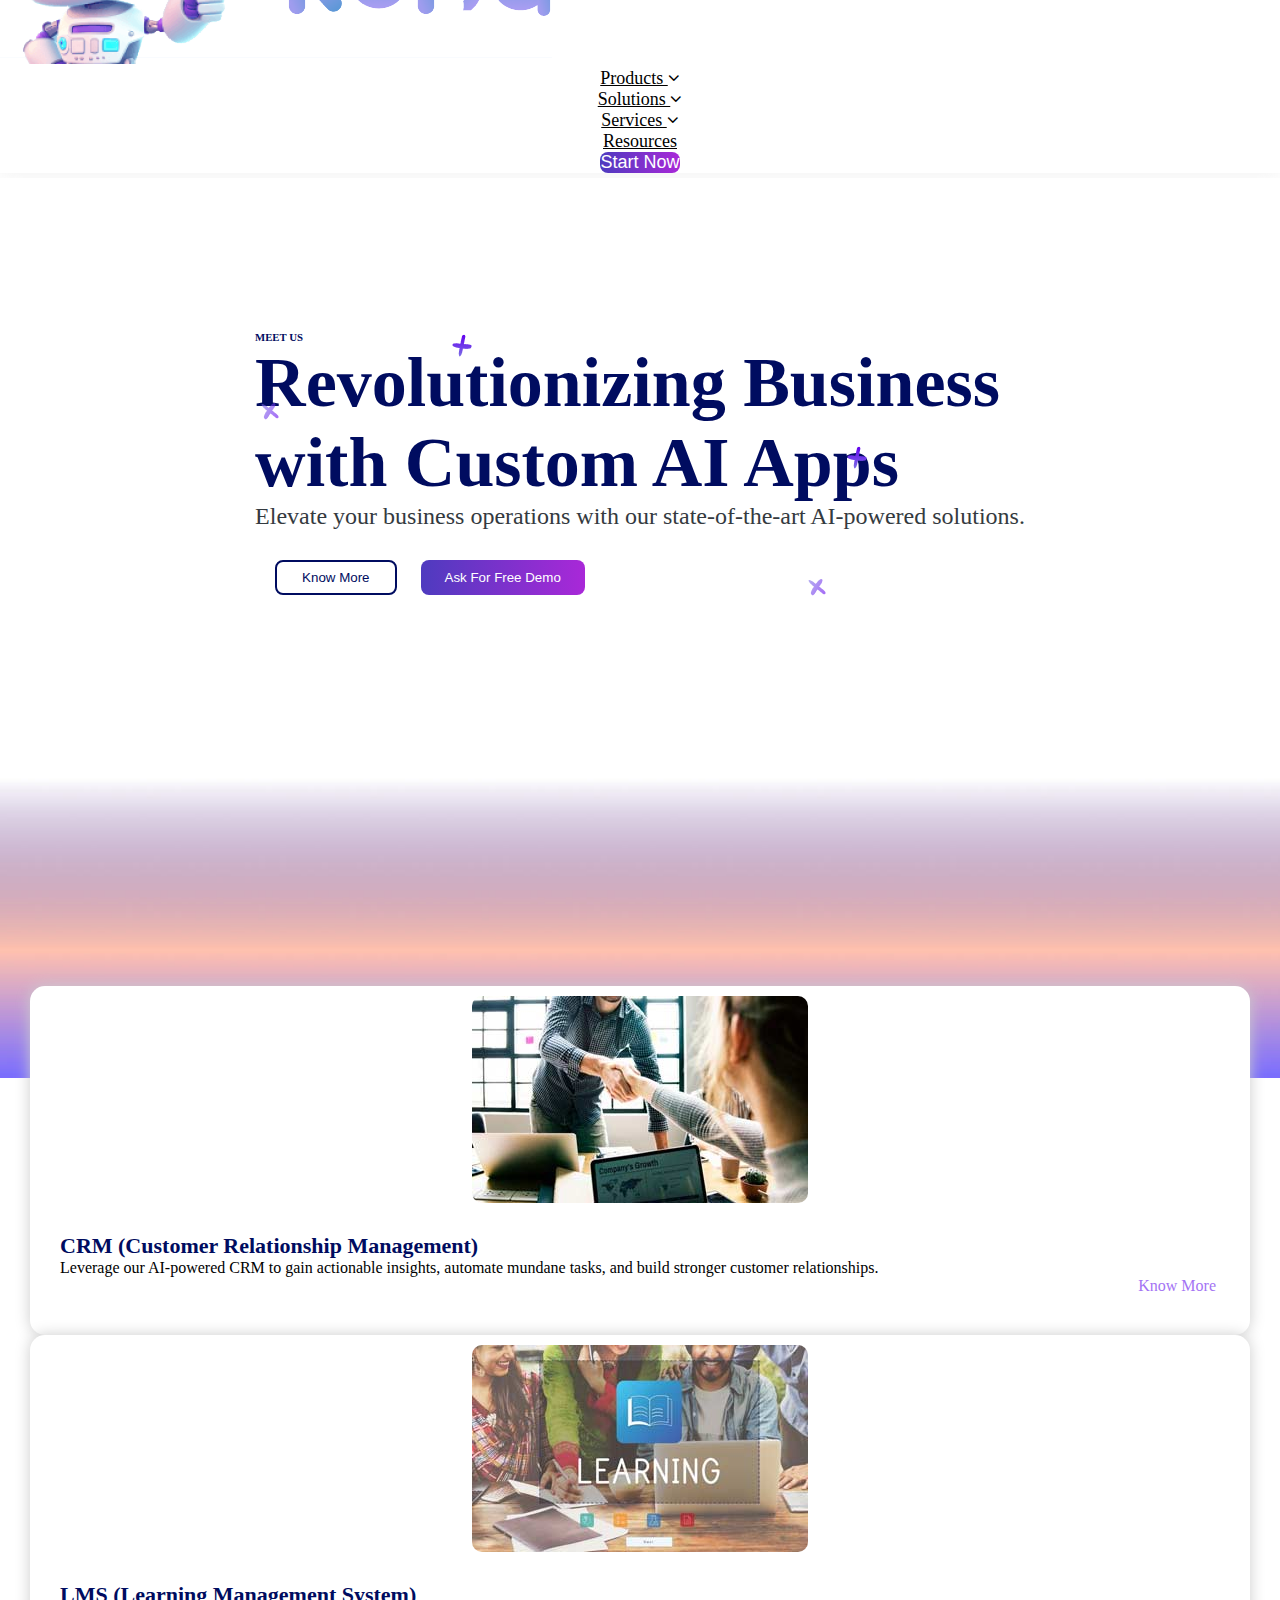
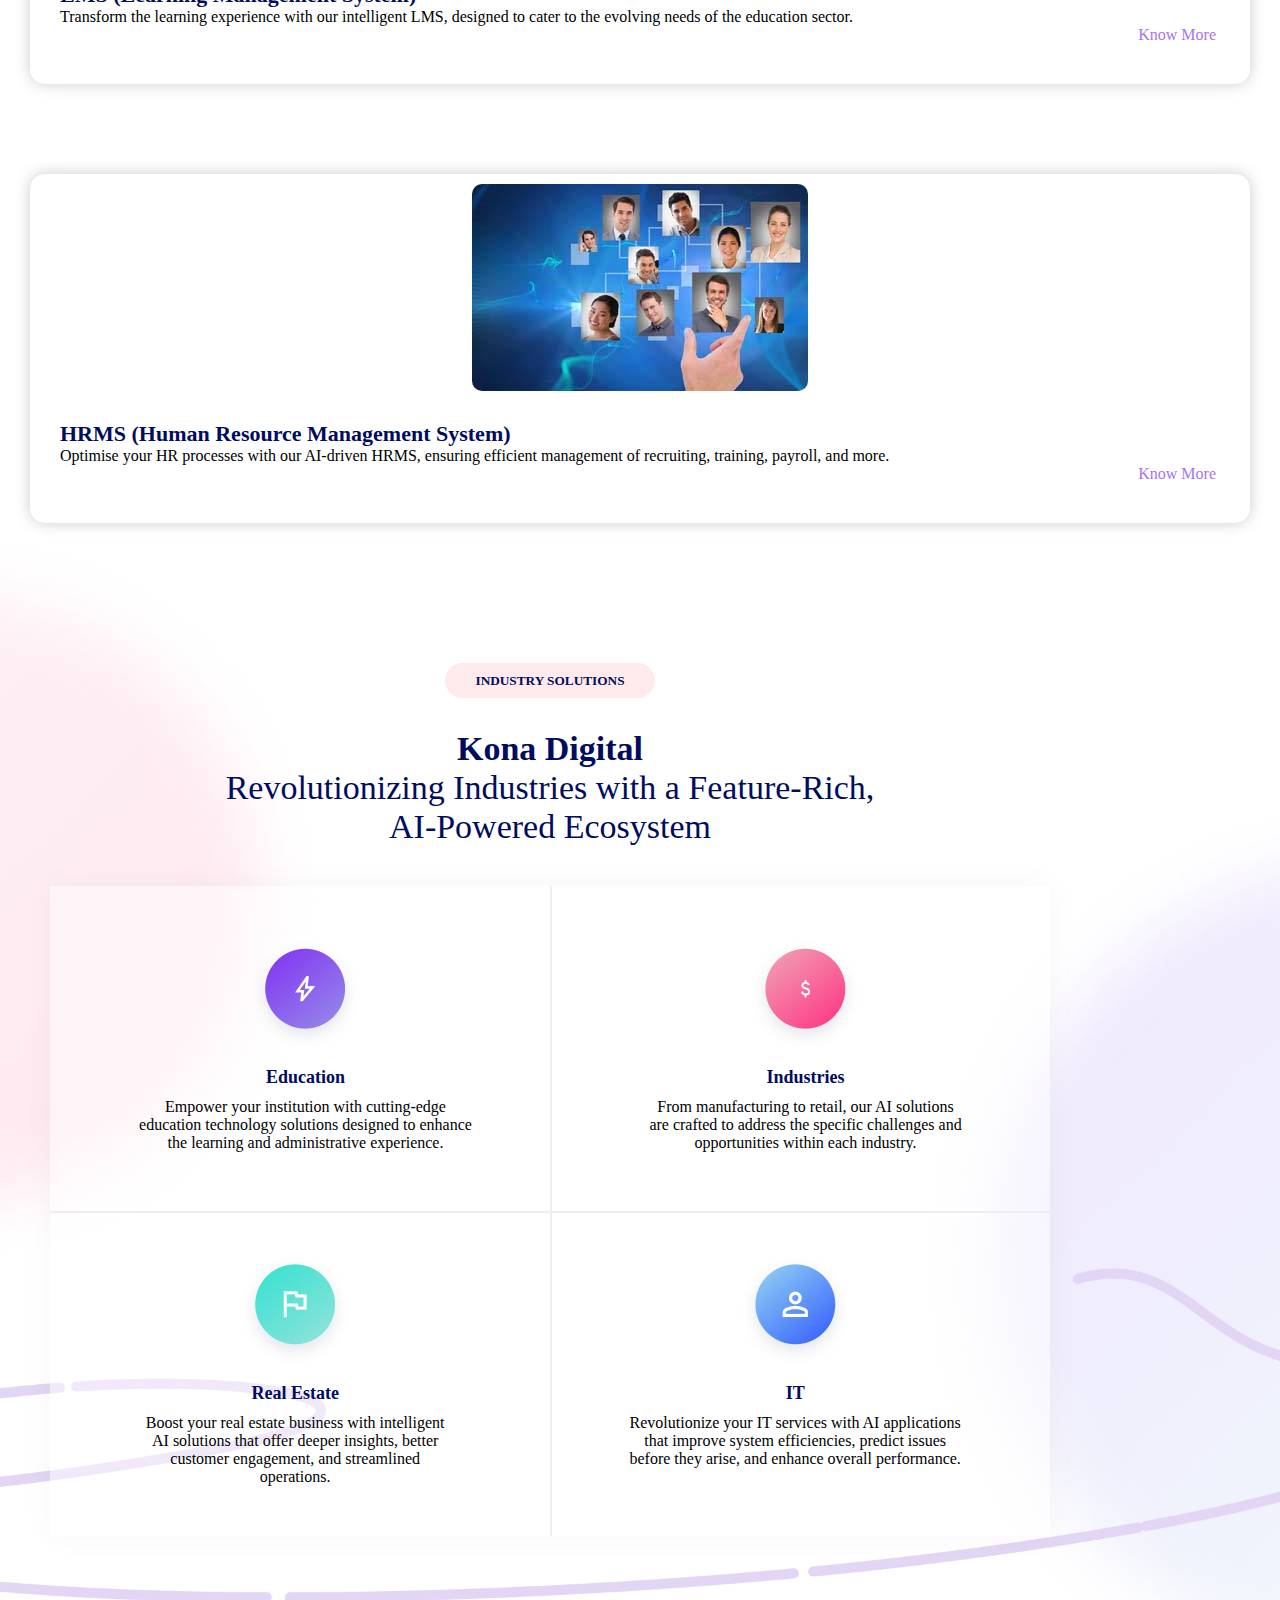
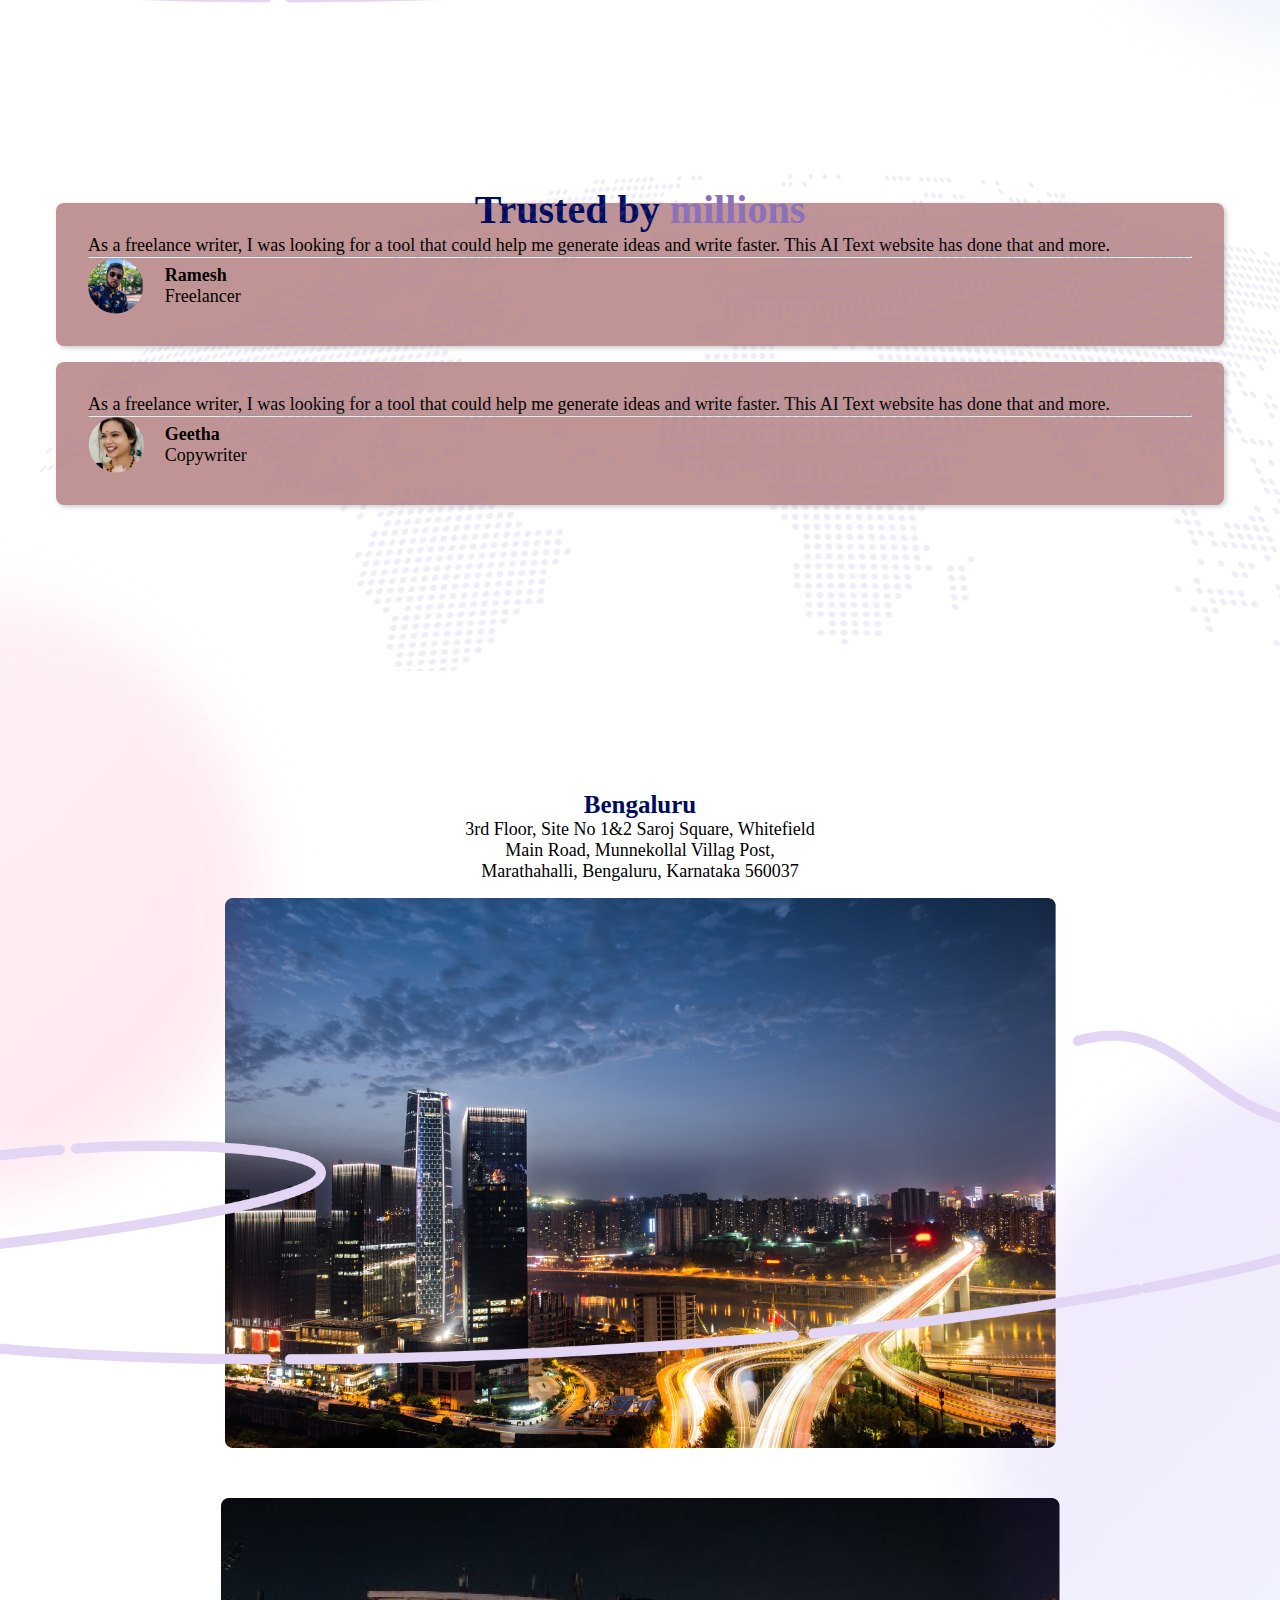
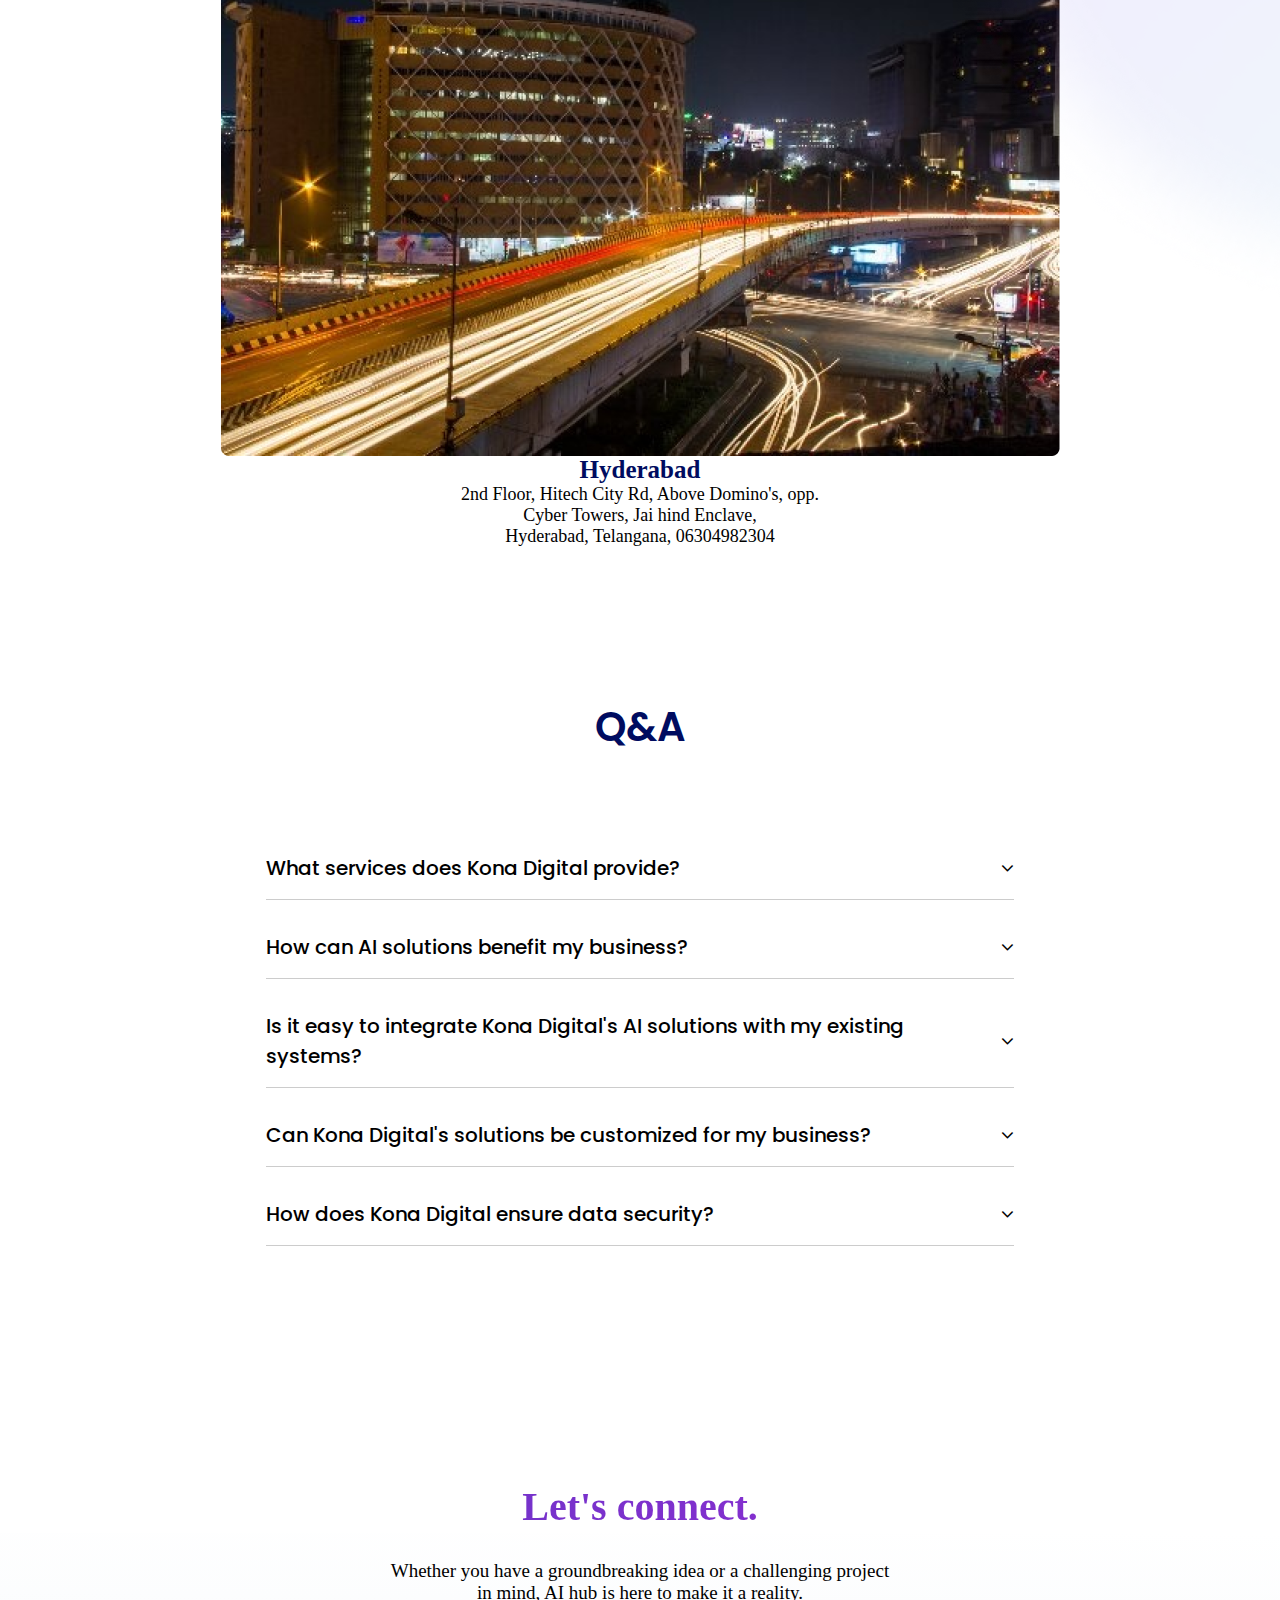
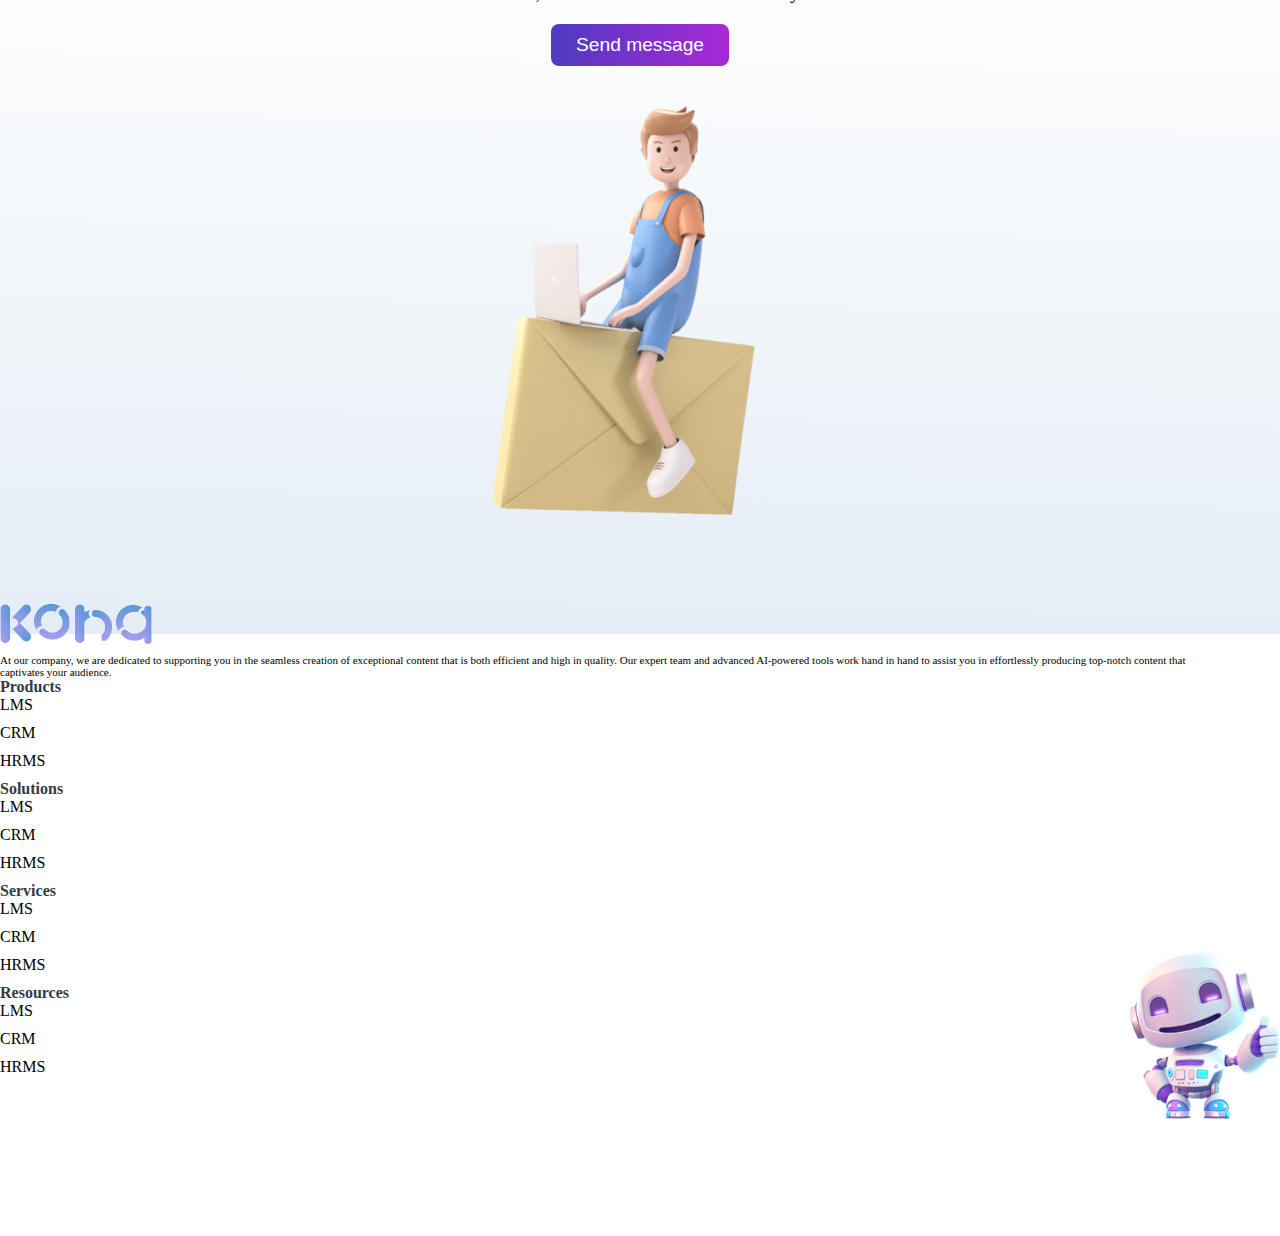
==== koha.html @ a4ac20a6 "Add files via upload" ====
<!DOCTYPE html>
<html lang="en">

<head>
    <meta charset="UTF-8">
    <meta name="viewport" content="width=device-width, initial-scale=1.0">
    <title>Welcome</title>
    <!-- Stylesheets -->
    <link rel="stylesheet" href="kona.css">
    <!-- Favicon -->
    <link rel="icon" type="image/x-icon" href="assets/icon.png">
    <!-- Bootstraplink -->
    <link href="https://cdn.jsdelivr.net/npm/bootstrap@5.0.2/dist/css/bootstrap.min.css" rel="stylesheet"
        integrity="sha384-EVSTQN3/azprG1Anm3QDgpJLIm9Nao0Yz1ztcQTwFspd3yD65VohhpuuCOmLASjC" crossorigin="anonymous">
    <script src="https://ajax.googleapis.com/ajax/libs/jquery/3.7.1/jquery.min.js"></script>
    <script src="https://maxcdn.bootstrapcdn.com/bootstrap/3.4.1/js/bootstrap.min.js"></script>
    <!-- FontAwesome -->
    <link rel="stylesheet" href="https://cdnjs.cloudflare.com/ajax/libs/font-awesome/4.7.0/css/font-awesome.min.css">
</head>

<body>
    <!-- Header -->
    <header>
        <div class="container-fluid header shadw">
            <div class="row mx-4">
                <div class="col-1"></div>
                <div class="col-2">
                    <a href="koha.html"><img src="./images/image koha.png" alt="logo"></a>
                </div>
                <div class="col-8 p-3">
                    <div>
                        <ul class="nav justify-content-end">
                            <li class="nav-item dropdown">
                                <a href="products.html" class="nav-link">Products&nbsp;<i
                                        class="fa fa-angle-down"></i></a>
                                <ul class="dropdownmenu">
                                    <li><a href="">LMS</a></li>
                                    <li><a href="">CRM</a></li>
                                    <li><a href="">HRMS</a></li>
                                </ul>
                            </li>
                            <li class="nav-item dropdown">
                                <a href="solutions.html" class="nav-link">Solutions&nbsp;<i
                                        class="fa fa-angle-down"></i></a>
                                <ul class="dropdownmenu">
                                    <li><a href="">Educational Institutions</a></li>
                                    <li><a href="">Finance</a></li>
                                </ul>
                            </li>
                            <li class="nav-item dropdown">
                                <a href="" class="nav-link">Services&nbsp;<i class="fa fa-angle-down"></i></a>
                                <ul class="dropdownmenu">
                                    <li><a href="">Sales</a></li>
                                    <li><a href="">Services</a></li>
                                    <li><a href="">Marketing</a></li>
                                </ul>
                            </li>
                            <li class="nav-item">
                                <a href="" class="nav-link">Resources</a>
                            </li>
                            <li class="nav-item">
                                <button class="nav-link nav-btn">Start Now</button>
                            </li>
                        </ul>
                    </div>
                </div>
                <div class="col-1"></div>
            </div>
        </div>
    </header>
    <!-- Body cintainers -->
    <!-- Container 1 -->
    <div class="container-fluid banner sec1bg">
        <div class="container text-center">
            <div>
                <h6>MEET US</h6>
                <h1>Revolutionizing Business <br> with Custom AI Apps</h1>
                <p>Elevate your business operations with our state-of-the-art AI-powered solutions.</p>
                <div class="btns">
                    <button class="btn-1">Know More</button>
                    <button class="btn-2">Ask For Free Demo</button>
                </div>
            </div>
            <img src="/images/symbol.png" alt="star" class="zoom1">
            <img src="/images/symbol2.png" alt="star" class="zoom2">
            <img src="/images/symbol.png" alt="star" class="zoom3">
            <img src="/images/symbol2.png" alt="star" class="zoom4">
        </div>
        <div class="">
        </div>
    </div>

    <!-- Container-2 -->
    <div class="cards-container">
        <div class="container">
            <div class="row mx-4">
                <div class="col-4">
                    <div class="cards left">
                        <div class="cd-img">
                            <img src="/images/img1.jpg" alt="">
                        </div>
                        <div class="cd-cnt">
                            <h4>CRM (Customer Relationship Management)</h4>
                            <p>Leverage our AI-powered CRM to gain actionable insights, automate mundane tasks, and
                                build stronger customer relationships.</p>
                            <p>
                                <a href="">Know More</a>
                                <img src="/assets/card1.jpg" alt="">
                            </p>
                        </div>
                    </div>
                </div>
                <div class="col-4">
                    <div class="cards center">
                        <div class="cd-img">
                            <img src="/images/img2.jpg" alt="">
                        </div>
                        <div class="cd-cnt">
                            <h4>LMS (Learning Management System)</h4>
                            <p>Transform the learning experience with our intelligent LMS, designed to cater to the
                                evolving needs of the education sector.</p>
                            <p>
                                <a href="" class="m">Know More</a>
                                <img src="/assests/card2.jpg" alt="">
                            </p>
                        </div>
                    </div>
                </div>
                <div class="col-4">
                    <div class="cards left">
                        <div class="cd-img">
                            <img src="/images/img3.jpg" alt="">
                        </div>
                        <div class="cd-cnt">
                            <h4>HRMS (Human Resource Management System)</h4>
                            <p>Optimise your HR processes with our AI-driven HRMS, ensuring efficient management of
                                recruiting, training, payroll, and more.</p>
                            <p>
                                <a href="">Know More</a>
                                <img src="/assests/card3.jpg" alt="">
                            </p>
                        </div>
                    </div>
                </div>
            </div>
        </div>
    </div>

    <!-- Container 3 -->
    <div class="industry-solutions">
        <div class="container">
            <h5>
                <span>INDUSTRY SOLUTIONS</span>
            </h5>
            <h4>
                <span>Kona Digital</span> <br>
                Revolutionizing Industries with a Feature-Rich, <br>
                AI-Powered Ecosystem
            </h4>
            <div class="i-sol">
                <div class="ele">
                    <div class="item">
                        <img src="/images/f1 picture.png" alt="item-img">
                        <h3>Education</h3>
                        <p>Empower your institution with cutting-edge education technology solutions designed to enhance
                            the learning and administrative experience.</p>
                    </div>
                    <div class="item">
                        <img src="/images/f2 picture.png" alt="item-img">
                        <h3>Industries</h3>
                        <p>From manufacturing to retail, our AI solutions are crafted to address the specific challenges
                            and opportunities within each industry.</p>
                    </div>
                </div>
                <div class="ele">
                    <div class="item">
                        <img src="/images/f3 picture.png" alt="item-img">
                        <h3>Real Estate</h3>
                        <p>Boost your real estate business with intelligent AI solutions that offer deeper insights,
                            better customer engagement, and streamlined operations.</p>
                    </div>
                    <div class="item">
                        <img src="/images/f4 picture.png" alt="item-img">
                        <h3>IT</h3>
                        <p>Revolutionize your IT services with AI applications that improve system efficiencies, predict
                            issues before they arise, and enhance overall performance.</p>
                    </div>
                </div>
            </div>
        </div>
        <img src="/images/blur3 imge.png" alt="" class="bg1">
        <img src="/images/blur4 imge.png" alt="" class="bg2">
        <img src="/images/ropeline bckgrund.png" alt="" class="thread1">
    </div>

    <!-- Container 4 Reviews Corousal -->
    <div class="reviews">
        <div>
            <h3>Trusted by <span>millions</span></h3>
            <div class="row">
                <div class="col-1"></div>
                <div class="col-5">
                    <div class="cont">
                        <p>As a freelance writer, I was looking for a tool that could help me
                            generate ideas and write faster. This AI Text website has done that
                            and more.</p>
                    </div>
                    <hr>
                    <div class="user">
                        <img src="/images/user1 image.png" alt="">
                        <div class="details">
                            <span><strong>Ramesh</strong></span> <br>
                            <span>Freelancer</span>
                        </div>
                    </div>
                </div>
                <div class="col-5">
                    <div class="cont">
                        <p>As a freelance writer, I was looking for a tool that could help me
                            generate ideas and write faster. This AI Text website has done that
                            and more.</p>
                    </div>
                    <hr>
                    <div class="user">
                        <img src="/images/user2 imge.png" alt="">
                        <div class="details">
                            <span><strong>Geetha</strong></span> <br>
                            <span>Copywriter</span>
                        </div>
                    </div>
                </div>
                <div class="col-1"></div>
            </div>
        </div>
        <img src="/images/map.png" alt="map" class="mapimg">
    </div>

    <!-- Container 5 Branches -->
    <div class="branches">
        <div class="container">
            <div class="row padt">
                <div class="col-6">
                    <div>
                        <h3>Bengaluru</h3>
                        <p>3rd Floor, Site No 1&2 Saroj Square, Whitefield<br>Main Road, Munnekollal Villag
                            Post,<br>Marathahalli, Bengaluru, Karnataka 560037</p>
                    </div>
                </div>
                <div class="col-6">
                    <img src="/images/bangalore image.png" alt="" class="image">
                </div>
            </div>
            <div class="row padt">
                <div class="col-6">
                    <img src="/images/hyderabad imge.png" alt="" class="image">
                </div>
                <div class="col-6">
                    <div>
                        <h3>Hyderabad</h3>
                        <p>2nd Floor, Hitech City Rd, Above Domino's, opp.<br>Cyber Towers, Jai hind
                            Enclave,<br>Hyderabad, Telangana, 06304982304</p>
                    </div>
                </div>
            </div>
        </div>
        <img src="/images/blur3 imge.png" alt="" class="bg3">
        <img src="/images/blur4 imge.png" alt="" class="bg4">
        <img src="/images/ropeline bckgrund.png" alt="pl2" class="thread2">
    </div>
    <!-- Container 6 Frequently Asked Questions -->
    <section>
        <h2 class="title">Q&A</h2>

        <div class="faq">
            <div class="question">
                <h3>What services does Kona Digital provide?</h3>
                <i class="fa fa-angle-down"></i>

            </div>
            <div class="answer">
                <p> Kona Digital specializes in building custom AI applications, including AI-powered
                    CRM, LMS, and HRMS
                    solutions. We also offer comprehensive marketing, sales, and service solutions
                    tailored to the
                    unique needs of various industries, including education, real estate, IT, and more.
                </p>
            </div>
        </div>

        <div class="faq">
            <div class="question">
                <h3>How can AI solutions benefit my business?
                </h3>
                <i class="fa fa-angle-down"></i>

            </div>
            <div class="answer">
                <p>AI solutions can automate repetitive tasks, provide valuable insights through
                    predictive analytics,
                    enhance personalized interactions, improve operational efficiency, and ultimately
                    drive better
                    business outcomes. Whether it's managing customer relationships, optimizing HR
                    processes, or
                    enhancing learning experiences, our AI solutions are designed to meet your specific
                    needs.</p>
            </div>
        </div>

        <div class="faq">
            <div class="question">
                <h3>Is it easy to integrate Kona Digital's AI solutions with my existing systems?</h3>
                <i class="fa fa-angle-down"></i>

            </div>
            <div class="answer">
                <p> Yes, our AI solutions are designed to seamlessly integrate with various existing
                    tools and
                    platforms, ensuring a smooth transition and consistency across your workflows. This
                    minimizes
                    disruption and maximizes efficiency.</p>
            </div>
        </div>

        <div class="faq">
            <div class="question">
                <h3>Can Kona Digital's solutions be customized for my business?</h3>
                <i class="fa fa-angle-down"></i>

            </div>
            <div class="answer">
                <p>Absolutely. We understand that every business is unique. Our AI solutions are highly
                    customizable,
                    allowing us to tailor features, workflows, and dashboards to align with your
                    specific business
                    processes and objectives.</p>
            </div>
        </div>

        <div class="faq">
            <div class="question">
                <h3>How does Kona Digital ensure data security?</h3>
                <i class="fa fa-angle-down"></i>

            </div>
            <div class="answer">
                <p>We prioritize data security and comply with industry-leading standards and
                    regulations. Our solutions
                    include robust security measures such as data encryption, access control, and
                    regular security
                    audits to ensure your information.</p>
            </div>
        </div>

        <img src="/assests/connect.png" alt="" class="bg2">
    </section>


    <!-- Container 7 - Contact -->
    <div class="contact">
        <div class="container">
            <div class="row">
                <div class="col-md-6">
                    <h4>Let's connect.</h4>
                    <p>Whether you have a groundbreaking idea or a challenging project <br>in mind, AI
                        hub is here to
                        make it a reality.</p>
                    <button>Send message</button>
                </div>
                <div class="col-md-6">
                    <img src="/images/connect picture.png" alt="">
                </div>
            </div>
        </div>
    </div>

    <!-- Footer -->
    <footer>
        <div class="container">
            <div class="row mx-4">
                <div class="col-4">
                    <img src="/images/ftlog picture.png" alt="flogo" class="flogo">
                    <p class="texr-justified">At our company, we are dedicated to supporting you in the
                        seamless
                        creation of exceptional content that is
                        both efficient and high in quality. Our expert team and advanced AI-powered
                        tools work hand in
                        hand to assist
                        you in effortlessly producing top-notch content that captivates your audience.
                    </p>
                </div>
                <div class="col-2">
                    <h4>Products</h4>
                    <ul>
                        <li>LMS</li>
                        <li>CRM</li>
                        <li>HRMS</li>
                    </ul>
                </div>
                <div class="col-2">
                    <h4>Solutions</h4>
                    <ul>
                        <li>LMS</li>
                        <li>CRM</li>
                        <li>HRMS</li>
                    </ul>
                </div>
                <div class="col-2">
                    <h4>Services</h4>
                    <ul>
                        <li>LMS</li>
                        <li>CRM</li>
                        <li>HRMS</li>
                    </ul>
                </div>
                <div class="col-2">
                    <h4>Resources</h4>
                    <ul>
                        <li>LMS</li>
                        <li>CRM</li>
                        <li>HRMS</li>
                    </ul>
                </div>
            </div>
        </div>
        <img src="/images/robo pctre.png" class="ficon" alt="kona">
    </footer>

    <span class="caller"><img src="/assets/caller_button-removebg-preview.png" alt=""></span>

    <script src="app.js"></script>
</body>

</html>
---- kona.css ----
@import url('https://fonts.googleapis.com/css2?family=Merienda:wght@300..900&family=Merriweather:ital,wght@0,300;0,400;0,700;0,900;1,300;1,400;1,700;1,900&family=Poppins:ital,wght@0,100;0,200;0,300;0,400;0,500;0,600;0,700;0,800;0,900;1,100;1,200;1,300;1,400;1,500;1,600;1,700;1,800;1,900&family=Quicksand:wght@300..700&family=Spicy+Rice&display=swap');


* {
    margin: 0%;
    padding: 0%;
    box-sizing: border-box;
}

/* Styling Navbar/Header */

.header {
    margin: 0%;
    position: relative;
}

img[alt="logo"] {
    max-width: 100%;
    margin: 0;
}

.shadw {
    box-shadow: 0 0 20px #dddddd73;
}

.nav-link {
    color: black !important;
    font-size: large;
}

.nav-btn {
    border: none;
    border-radius: 8px;
    /* padding: 5px 5px; */
    background: linear-gradient(90deg, #4e3bbf, #a928d8);
    color: white !important;
}

/* Dropdown Added */
.dropdown {
    position: relative;
}

.dropdownmenu {
    list-style-type: none;
    padding: 0;
    position: absolute;
    background: #fff;
    width: 250px;
    visibility: hidden;
    box-shadow: 0 20px 20px #201c1c36;
    border-radius: 0 0 8px 8px;
    padding-bottom: 10px;
    left: 15px;
    z-index: 4;
}

.nav-item.dropdown:hover .dropdownmenu {
    visibility: visible;
}

.dropdownmenu li {
    padding: 10px 30px;
    text-align: left;
    border-bottom: 1px solid #eee;
}


.dropdownmenu li a {
    text-decoration: none;
    color: #000;
    font-size: medium;
}

/* Container 1 Styling */
.banner {
    position: relative;
    display: flex;
    justify-content: center;
    align-items: center;
    min-height: 100vh;
    padding-bottom: 400px;
    padding-top: 100px;
}

.banner .container {
    position: relative;
    z-index: 3;
}

.banner h6, .banner h1{
    color: #000c60;
}

.banner h1 {
    font-size: 70px;
    font-weight: 800;
}

.banner p {
    font-size: x-large;
    color: #343a40;
}

.banner .btns {
    padding: 30px 10px;
} 

.btns .btn-1 {
    margin: 0 10px;
    position: relative;
    background-color: #fff;
    display: inline-block;
    color: #000c60;
    border: 2px solid #000c60;
    padding: 8px 25px;
    border-radius: 8px;
}

.btns .btn-2 {
    margin: 0 10px;
    position: relative;
    background: linear-gradient(90deg, #4e3bbf, #a928d8);
    display: inline-block;
    color: #fff;
    border: none;
    padding: 10px 24px !important;
    border-radius: 8px;
}

/* Animated content in container 1 */
.zoom1 {
    position: absolute;
    right: 20%;
    top: 38%;
    animation: zoomin-zoomout 10s ease infinite;
}
.zoom2 {
    position: absolute;
    right: 25%;
    top: 82%;
    animation: zoomin-zoomout 10s ease infinite;
}
.zoom3 {
    position: absolute;
    left: 25%;
    top: 0;
    animation: zoomin-zoomout 10s ease infinite;
}
.zoom4 {
    position: absolute;
    left: 0;
    top: 22%;
    animation: zoomin-zoomout 10s ease infinite;
}

/* Container 1 Background */
.sec1bg {
    margin-top: 5px;
    background-image: url(/images/image\ background.jpg);
    background-size: cover;
    min-height: 100vh;
    left: 0;
    right: 0;
    bottom: 0%;
}

/* Container 2 Cards */

.cards-container {
    position: relative;
    margin-top: -182px;
}

.cards {
    padding: 10px;
    background-color: #fff;
    border-radius: 15px;
    box-shadow: 0 0 15px #ccc;
    margin: 0 30px;
}

.left {
    margin-top: 90px;
}

.center {
    margin-top: 0%;
}

.cd-img img{
    border-radius: 10px;
    max-width: 100%;
    vertical-align:middle;
}

.cd-cnt{
    margin: 10px 0;
    padding: 20px;
    text-align: left;
}

.cd-cnt h4 {
    font-size: 22px;
    font-weight: 700;
    color: #000c60;
}

.cd-cnt a, .cd-cnt a:hover {
    text-decoration: none;
    color: #a474f4;
}

.cd-cnt p+p {
   margin: 0;
   text-align: right;
}

.cards:hover, .cards:hover img {
    transition: transform 0.5s ease;
    transform: scale(1.1);
}

/* Container 3 Industry Solutions */

.industry-solutions {
    padding: 150px 0 200px 0;
    position: relative;
}

.industry-solutions .container {
    position: relative;
    z-index: 3;
}

.bg1 {
    position: absolute;
    left: 0;
    top: 0;
}

.bg2 {
    position: absolute;
    right: 0;
    bottom: 0;
}

.thread1{
    max-width: 100vw;
    position: absolute;
    left: 0;
    right: 0;
    bottom: 11%;
    animation: move 5s ease infinite;
}

.industry-solutions h5 {
    text-align: center;
    margin: 0 0 20px;
}

.industry-solutions h5 span{
    display: inline;
    background: #ffebeb;
    color: #000c60;
    border-radius: 50px;
    padding: 10px 30px;
    font-weight: 600;
}

.industry-solutions h4 {
    font-size: 34px;
    font-weight: 400;
    margin: 40px;
    line-height: 39px;
    color: #000c60;
    text-align: center;
   
}

.industry-solutions h4 span {
    display: inline-block;
    font-weight: 800;
}

.industry-solutions .container {
    max-width: 1100px;
}

.i-sol {
    box-shadow: 0 0 30px #0000000a;
    text-align: center;
    background-color: #ffffff7d;
    margin: 0 50px;
    position: relative;
}

.ele {
    display: flex;
}

.ele::before {
    position: absolute;
    left: 50%;
    top: 0%;
    bottom: 0%;
    content: " ";
    border: 1px solid #eee
}

.ele::after {
    position: absolute;
    top: 50%;
    left: 0%;
    right: 0%;
    content: " ";
    border: 1px solid #eee;
}

.item {
    padding: 50px 87px;
}

.item h3 {
    font-size: 18px;
    font-weight: 700;
    margin: 10px 0;
}

.item h3 {
    text-align: center;
    color: #000c60;
}

.item:hover {
    transition: transform 0.5s ease-in-out;
    transform: scale(1.1);
}

.item:hover img {
    transition: transform 1s ease-in-out;
    transform: scale(1.2);
}

/* Container 4 Reviews */
.reviews {
    margin: 0 2.5rem;
    padding: 50px 0 150px;
    position: relative;
}

.reviews h3 {
    margin: 0 0 70px;
    text-align: center;
    font-weight: 600;
    font-size: 40px;
    color: #000c60;
}

.reviews h3 span {
    color: #8b71bb;
    font-weight: 700;
}

.reviews .mapimg {
    position: absolute;
    left: 0;
    right: 0;
    bottom: 0;
}

.reviews .cont {
    text-align: left;
}

.reviews .col-5 {
    padding: 2rem;
    margin: 1rem;
    background-color: rgb(192, 148, 148);
    box-shadow: 2px 2px 5px #ccc;
    border-radius: 8px;
    color:black;
    font-size: 18px;
}

.reviews .user{
    display: flex;
    align-items: center;
    justify-content: flex-start;
    gap: 1.3rem;
    text-align: left;
}

/* Styling container5 branches */
.branches {
    padding: 70px 0;
    position: relative;
}

.row{
    text-align: center;
    align-items: center;
    margin-top: -100px;
}

.row h3 {
    font-size: 25px;
    font-weight: 700;
    color: #000c60;
}

.branches p {
    margin-top: 0%;
    margin-bottom: 1rem;
    font-size: large;
}

.branches .bg3 {
    position: absolute;
    top: -150px;
    left: 0;
}

.branches .bg4 {
    position: absolute;
    right: 0%;
    top: 300px;
}


.branches img {
    max-width: 90%;
    vertical-align: middle;
}

.padt {
    padding-top: 150px;
}



.branches .thread2 {
    position: absolute;
    max-width: 100%;
    left: 0%;
    right: 0%;
    top: 23%;
    animation: move1 5s ease infinite;
}

.c {
    color: #000c60;
}

/* Styling Faq */
* {
    margin: 0%;
    padding: 0%;
    box-sizing: border-box;
}

.title {
    color: #000c60;
    font-size: 2.5rem;
    font-weight: 600;
    margin: 4rem 0rem;
}

section {
    min-height: 100vh;
    width: 90%;
    margin: 0 auto;
    display: flex;
    flex-direction: column;
    align-items: center;
    font: 20px "Poppins", sans-serif;
    position: relative;
}

.faq {
    max-width: 65%;
    margin-top: 2rem;
    padding-bottom: 1rem;
    border-bottom: 1px solid #ccc;
    cursor: pointer;
}

.question {
    display: flex;
    justify-content: space-between;
    align-items: center;
}

.question h3 {
    font-size: 20px;
    font-weight: 500;
}

.question i {
    font-size: 20px;
}

.answer {
    max-height: 0;
    overflow: hidden;
    transition: max-height 0.5s ease;
}

.answer p {
    padding-top: 1rem;
    line-height: 1.6;
    font-size: 1.1rem;
}

.faq.active .answer {
    max-height: 300px;
}

.faq.active i {
    transform: rotate(180deg); 
}

.faq.active .question {
    color: #a22ad6;;
}


/* Styling of Container 7 contact */
.contact {
    background: linear-gradient(1deg, #e4edf5, #fff);
    padding: 50px 0;
}

.contact h4 {
    background-clip: text !important;
    -webkit-text-fill-color: transparent;
    background: linear-gradient(90deg, #5938c3, #a02ad6);
    font-size: 40px;
    font-weight: 700;
    margin: 0 0 30px;
}

.contact p {
    margin: 0 0 20px;
    font-size: 19px;
}

.contact button {
    position: relative;
    border: none;
    border-radius: 8px;
    background: linear-gradient(90deg, #4e3bbf, #a928d8);
    color: #fff;
    padding: 10px 25px;
    font-size: larger;
    overflow: hidden;
    z-index: 1;
}

.contact button::before {
    content: '';
    position: absolute;
    top: 100%;
    left: 0;    
    width: 100%;
    height: 100%;
    border-radius: 8px;
    background: #000c60;
    transition: transform 0.3s ease-in-out;
    z-index: -1;
}

.contact button:hover::before {
    transform: translateY(-100%);
}

.contact button:hover {
    color: #fff; /* Ensure text color remains visible */
}


/* Styling Footer */

footer {
    position: relative;
    padding: 70px 0 50px;
}

footer ul {
    padding: 0;
}

footer li {
    list-style: none;
    padding: 0 0 10px;
}

.flogo {
    max-height: 40px;
    margin: 0 0 10px;
    display: block;
}

.col-2 {
    text-align: left;
}

footer p {
    font-size: 11px;
    line-height: normal;
    padding-right: 49px;
    text-align: left;
}

footer h4 {
    font-size: 16px;
    font-weight: 700;
    color: #343a40;;
}

.ficon {
    position: absolute;
    right: 0;
    bottom: 15px;
    width: 150px;
}

.caller {
    position: fixed;
    right: 0.5rem;
    bottom: 3.3rem;

}

.caller img {
    max-width: 80%;
}

/* Animations Keyframes */

@keyframes zoomin-zoomout {
    0% {
        transform: scale(1, 1);
    }
    50% {
        transform: scale(0.1, 0.1);
    }
    100% {
        transform: scale(1, 1);
    }
}


@keyframes move {
    0% {
        bottom: 11%;
    }
    50% {
        bottom: 14%;
    }
    100% {
        bottom: 11%;
    }
}

@keyframes move1 {
    0% {
        top: 23%;
    }
    50% {
        top: 25%;
    }
    100% {
        top: 23%;
    }
}
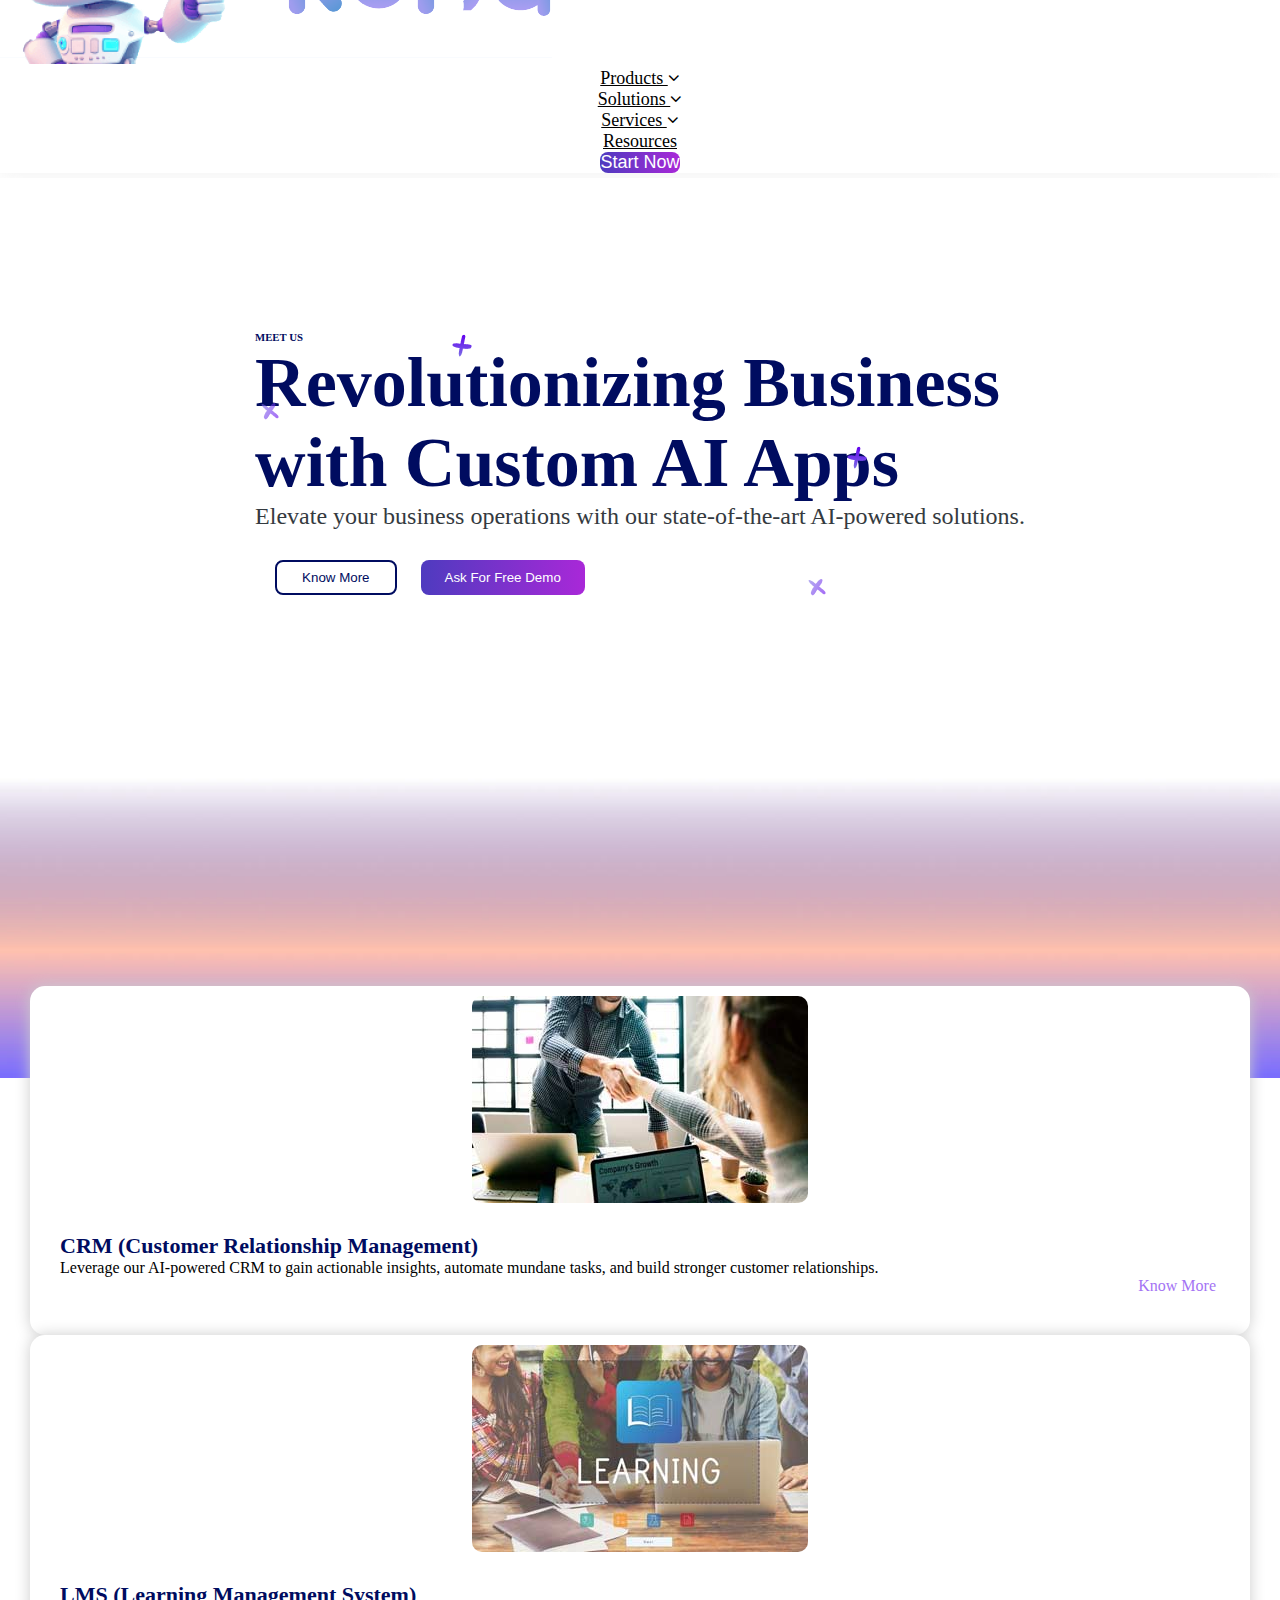
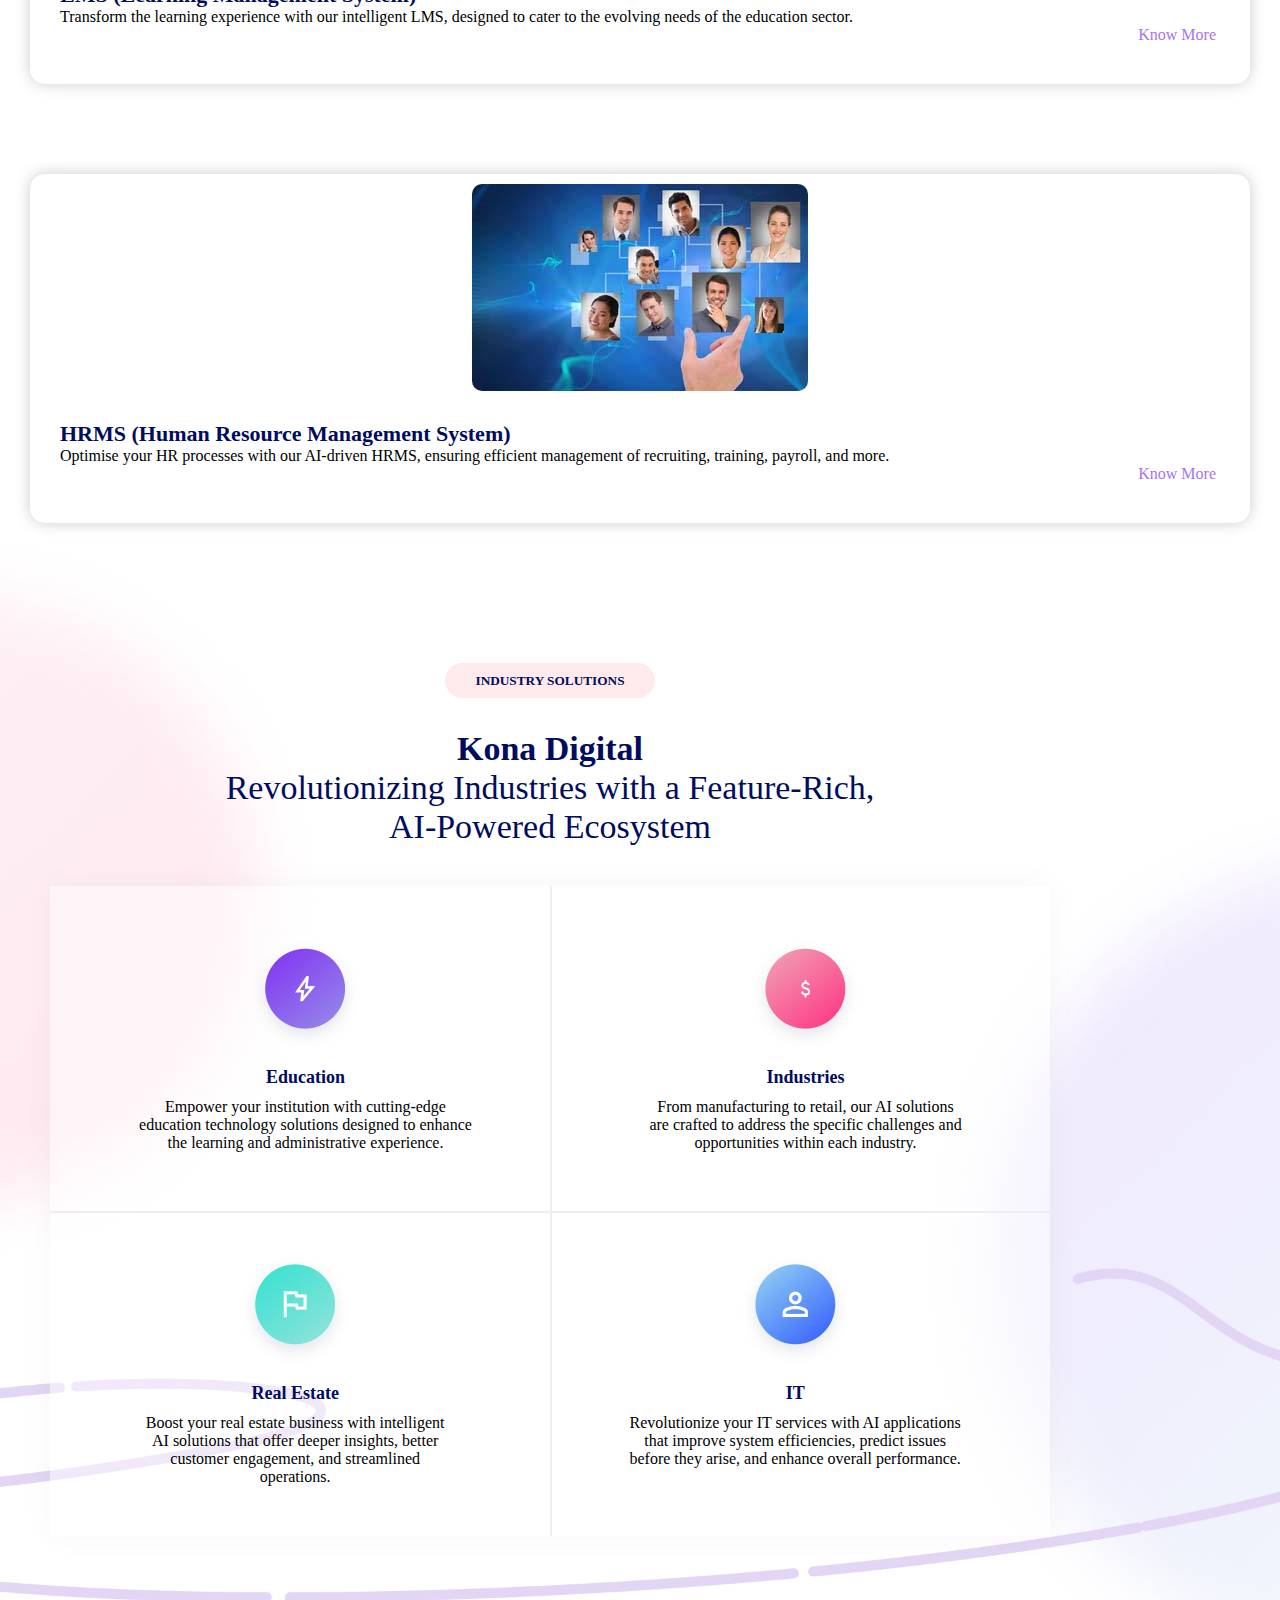
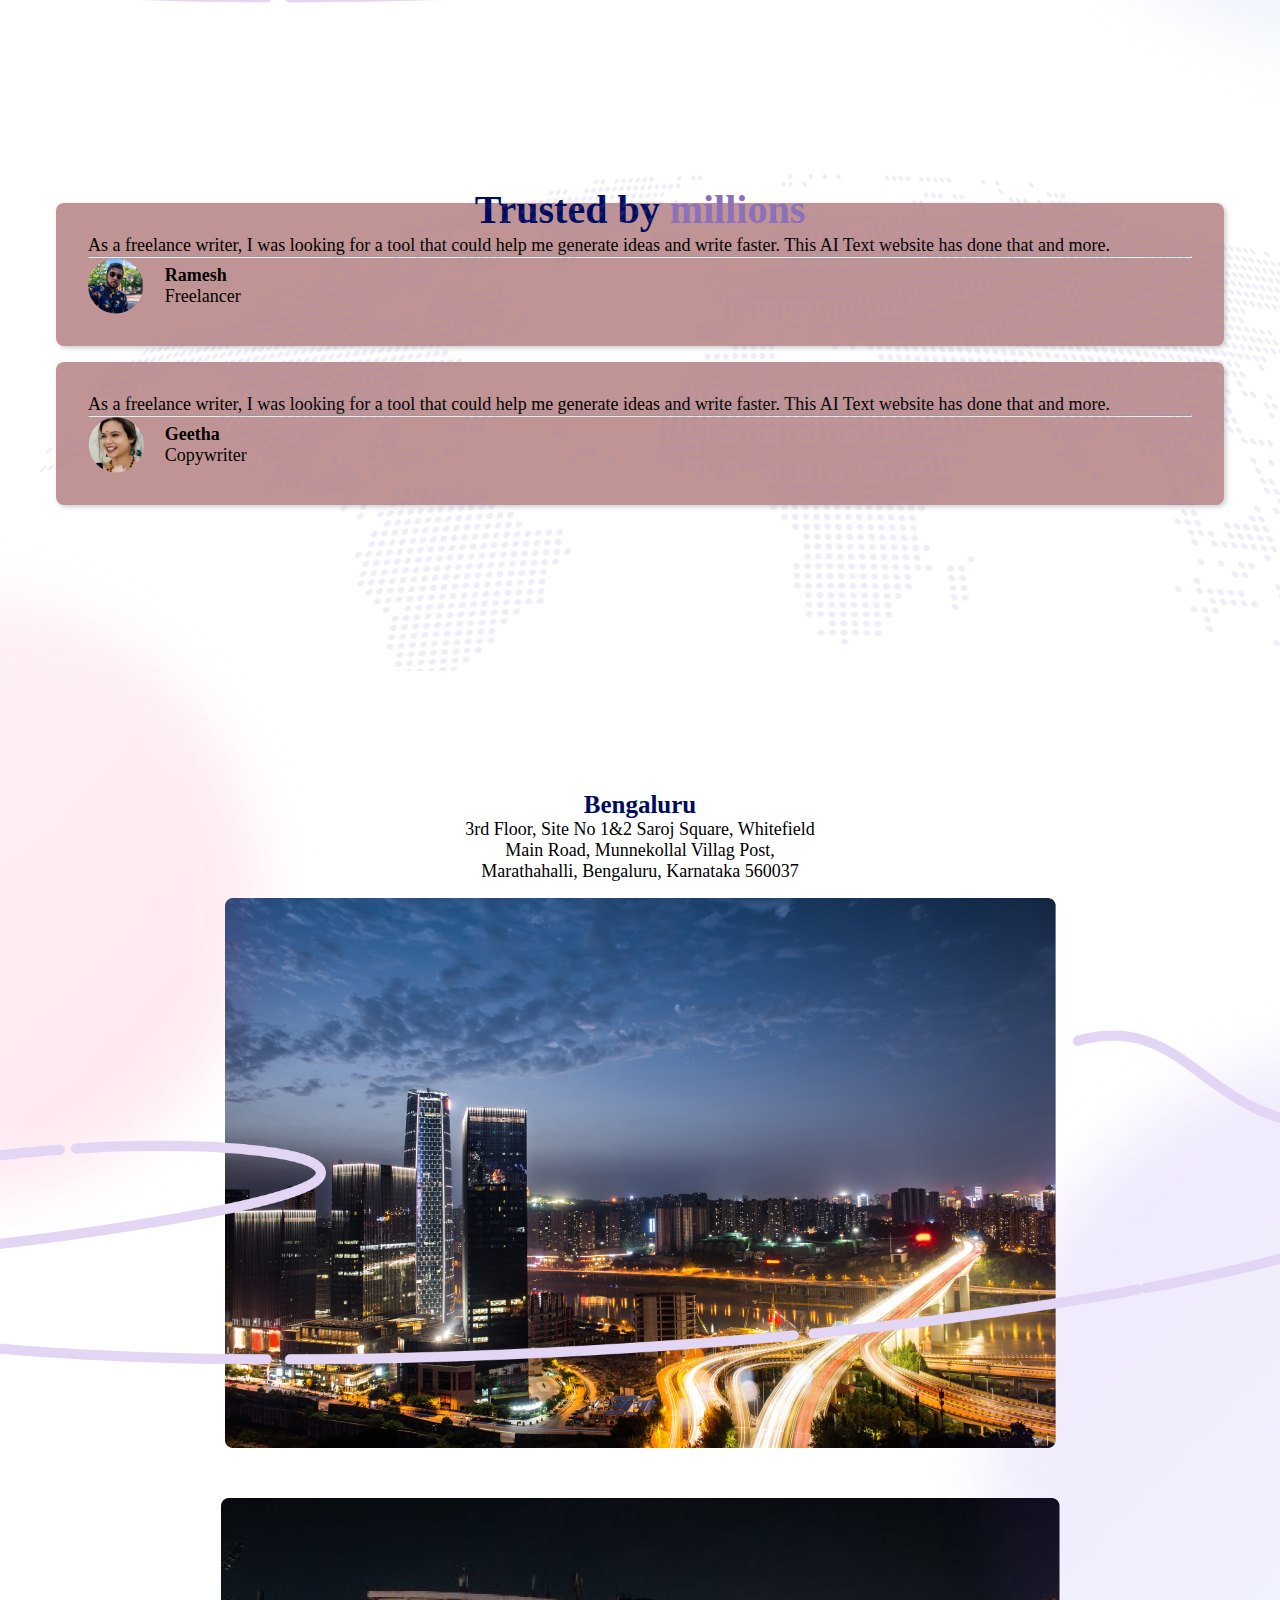
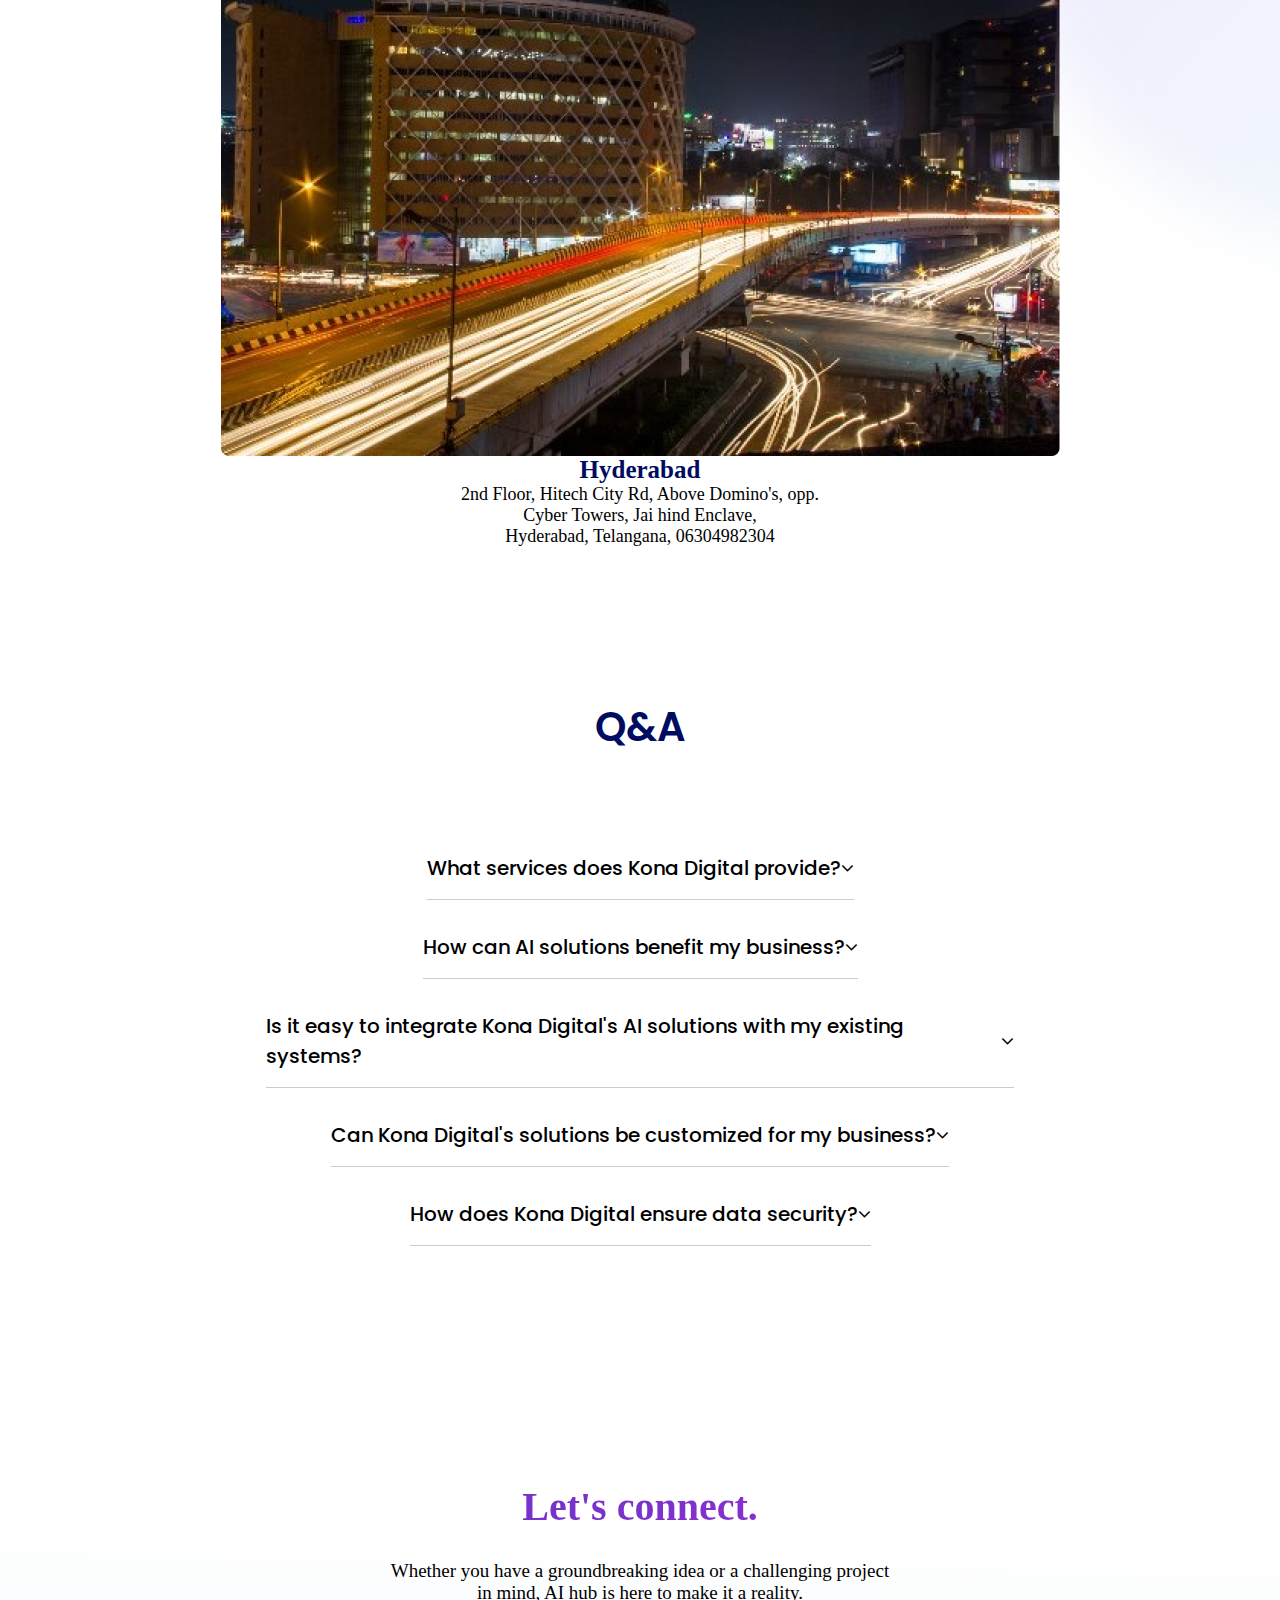
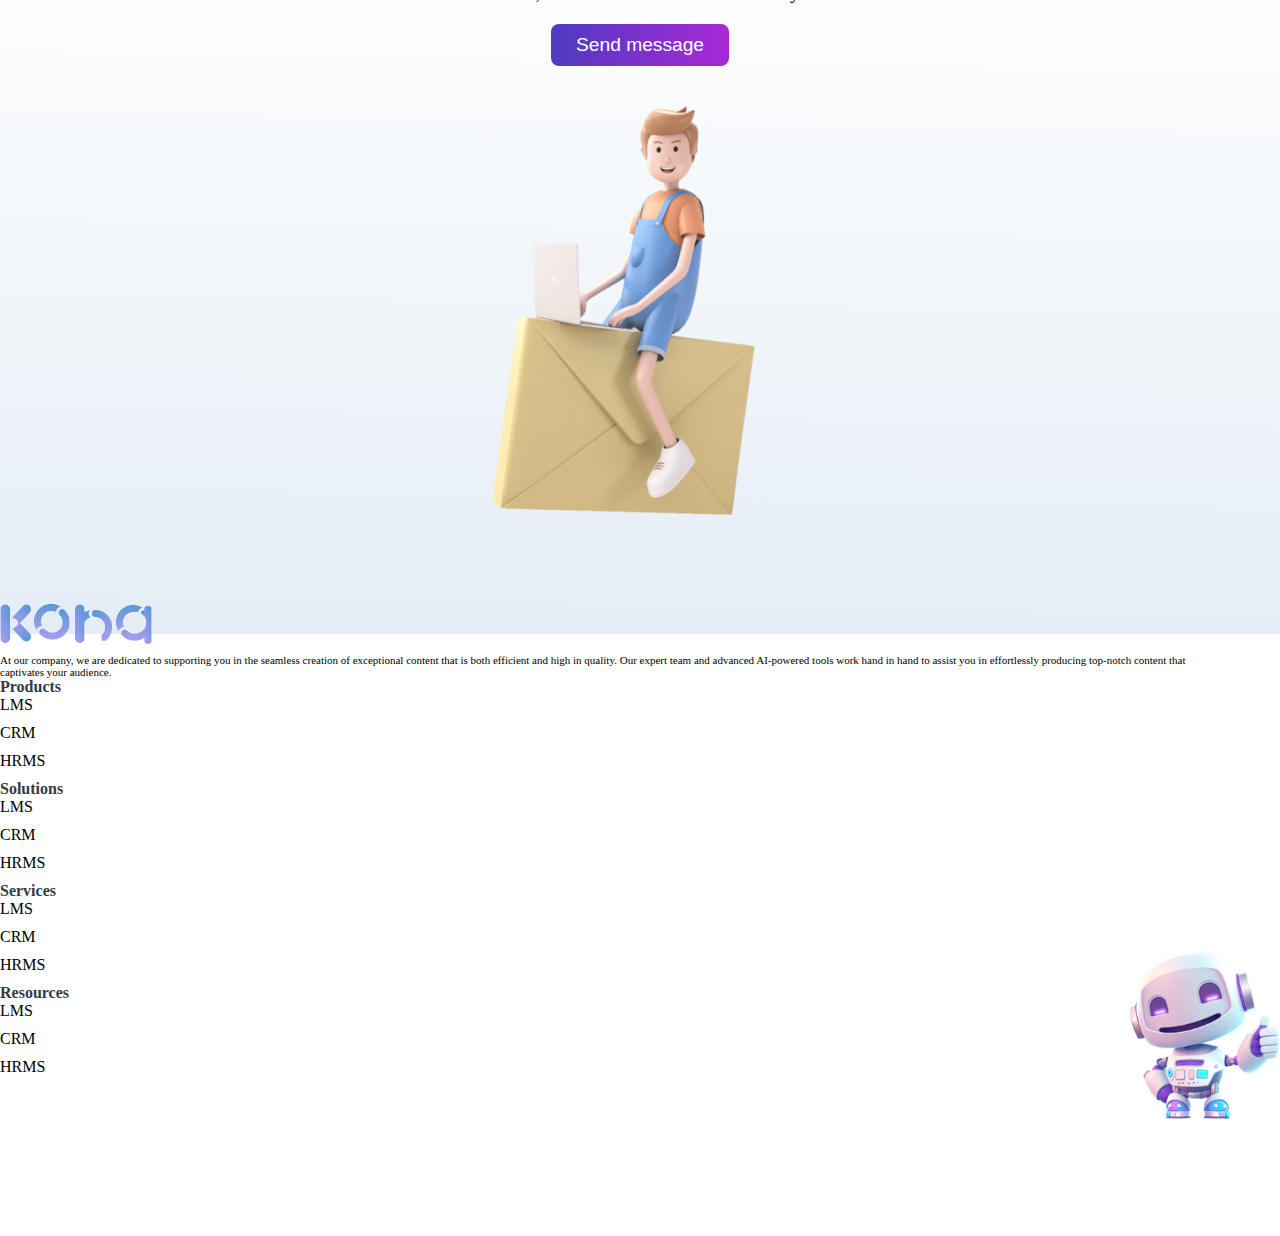
==== commit bdbcdfcf: "Update koha.html" ====
--- a/koha.html
+++ b/koha.html
@@ -277,14 +277,6 @@
                 <i class="fa fa-angle-down"></i>
 
             </div>
-            <div class="answer">
-                <p> Kona Digital specializes in building custom AI applications, including AI-powered
-                    CRM, LMS, and HRMS
-                    solutions. We also offer comprehensive marketing, sales, and service solutions
-                    tailored to the
-                    unique needs of various industries, including education, real estate, IT, and more.
-                </p>
-            </div>
         </div>
 
         <div class="faq">
@@ -294,16 +286,6 @@
                 <i class="fa fa-angle-down"></i>
 
             </div>
-            <div class="answer">
-                <p>AI solutions can automate repetitive tasks, provide valuable insights through
-                    predictive analytics,
-                    enhance personalized interactions, improve operational efficiency, and ultimately
-                    drive better
-                    business outcomes. Whether it's managing customer relationships, optimizing HR
-                    processes, or
-                    enhancing learning experiences, our AI solutions are designed to meet your specific
-                    needs.</p>
-            </div>
         </div>
 
         <div class="faq">
@@ -312,13 +294,6 @@
                 <i class="fa fa-angle-down"></i>
 
             </div>
-            <div class="answer">
-                <p> Yes, our AI solutions are designed to seamlessly integrate with various existing
-                    tools and
-                    platforms, ensuring a smooth transition and consistency across your workflows. This
-                    minimizes
-                    disruption and maximizes efficiency.</p>
-            </div>
         </div>
 
         <div class="faq">
@@ -327,13 +302,6 @@
                 <i class="fa fa-angle-down"></i>
 
             </div>
-            <div class="answer">
-                <p>Absolutely. We understand that every business is unique. Our AI solutions are highly
-                    customizable,
-                    allowing us to tailor features, workflows, and dashboards to align with your
-                    specific business
-                    processes and objectives.</p>
-            </div>
         </div>
 
         <div class="faq">
@@ -341,13 +309,6 @@
                 <h3>How does Kona Digital ensure data security?</h3>
                 <i class="fa fa-angle-down"></i>
 
-            </div>
-            <div class="answer">
-                <p>We prioritize data security and comply with industry-leading standards and
-                    regulations. Our solutions
-                    include robust security measures such as data encryption, access control, and
-                    regular security
-                    audits to ensure your information.</p>
             </div>
         </div>
 
@@ -424,10 +385,6 @@
         </div>
         <img src="/images/robo pctre.png" class="ficon" alt="kona">
     </footer>
-
-    <span class="caller"><img src="/assets/caller_button-removebg-preview.png" alt=""></span>
-
-    <script src="app.js"></script>
 </body>
 
-</html>+</html>
